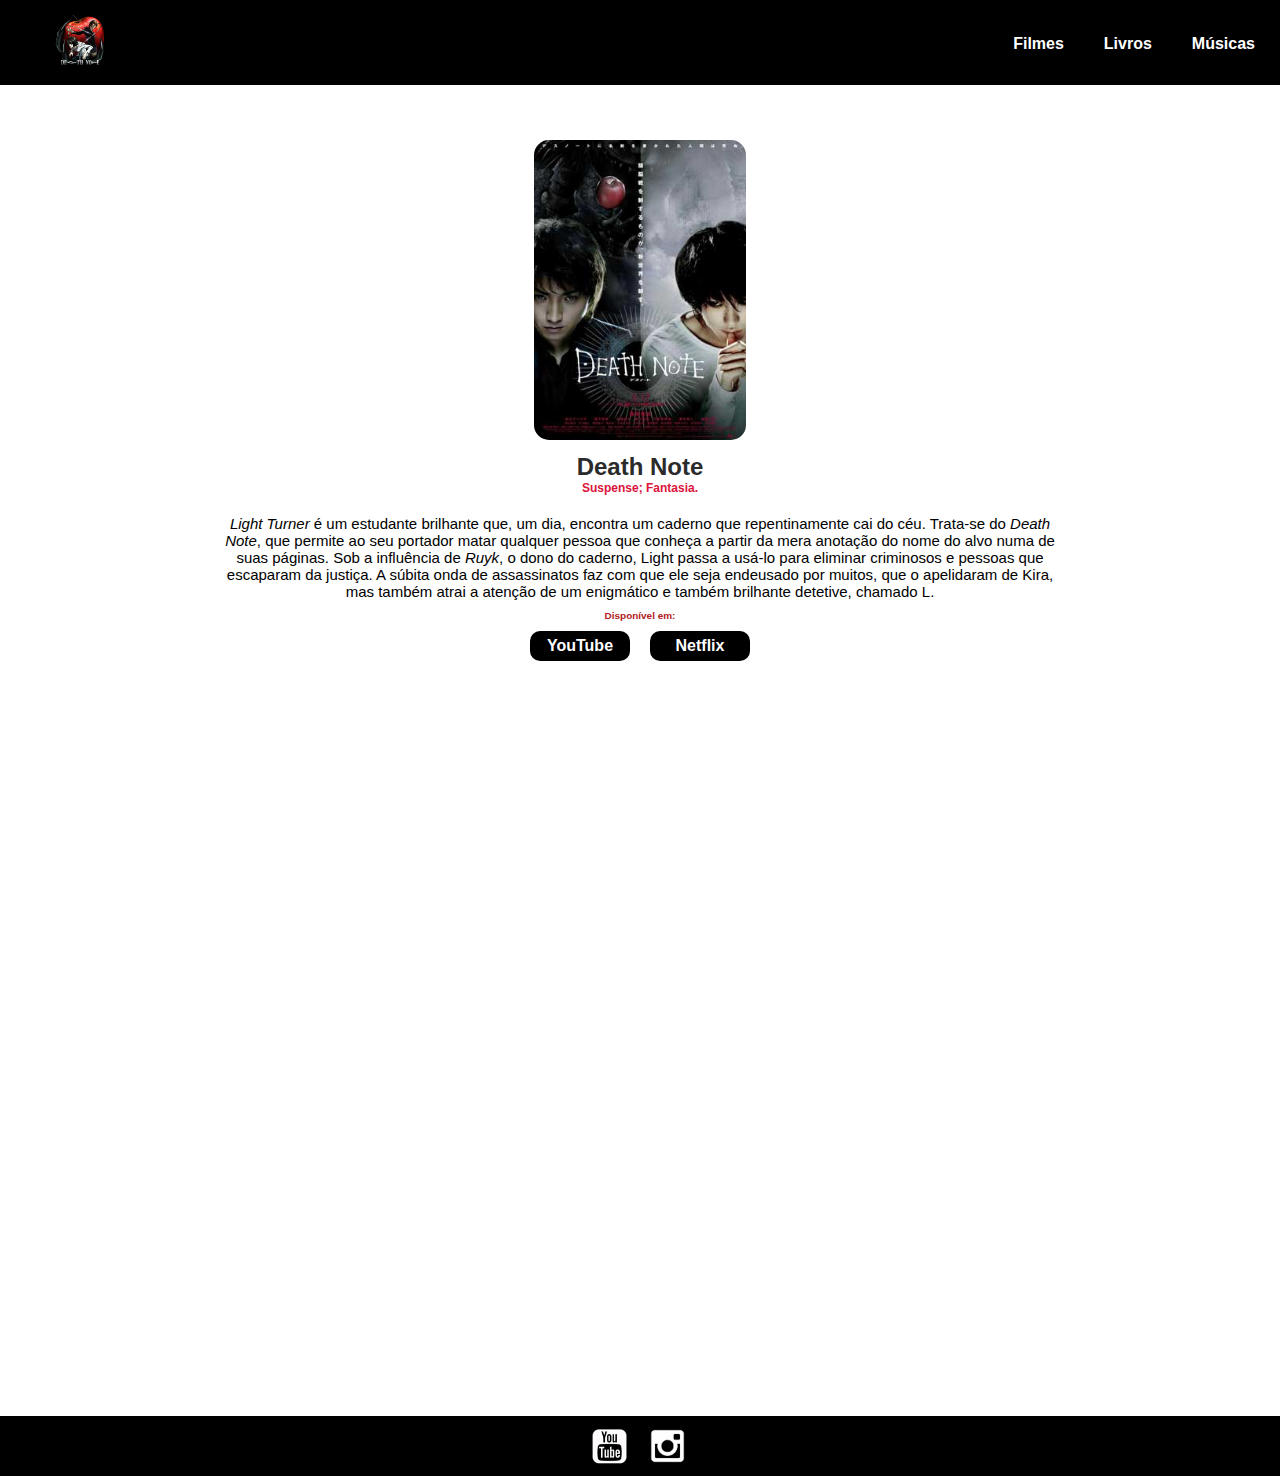
==== filme.html @ 3bdef874 "Add files via upload" ====
<!doctype html>
<html lang="br">

<head>
    <meta charset="utf-8">
    <title>Filmes</title>
    <meta content="width=device-width, initial-scale=1.0" name="viewport">
    <link href="styles/style.css" rel="stylesheet" type="text/css"/>
</head>

<body>
<header class="header">
    <nav>
        <ul class="menu">
            <li id="image_home"><a href="index.html" title="Death Note Home"><img alt="" height="50"
                                                                                  src="imagens/home.png"></a></li>
            <ul id="menu_sub">
                <li><a class="nav-link" href="./filme.html" title="Pr&#243;ximo filme">Filmes</a></li>
                <li><a class="nav-link" href="./livro.html" title="Pr&#243;ximo livro">Livros</a></li>
                <li><a class="nav-link" href="./musica.html" title="Pr&#243;xima m&#250;sica">Músicas</a>
            </ul>
        </ul>
    </nav>
</header>
<main>
    <div class="lancamento">
        <div class="lancamento_capa">
            <img alt="" id="lancamento_capa_image" src="imagens/filme.jpg">
        </div>
        <div class>
            <div class="lancamento_titulo">
                <h1>Death Note</h1>
            </div>
            <div class="lancamento_topico">
                <h4><b>Suspense; Fantasia.</b></h4>
            </div>
            <div class="lancamento_descricao">
                <p><i>Light Turner</i> é um estudante brilhante que, um dia, encontra um caderno que repentinamente
                    cai do céu. Trata-se do <i>Death Note</i>, que permite ao seu portador matar qualquer pessoa que
                    conheça a partir
                    da mera anotação do nome do alvo numa de suas páginas. Sob a influência de <i>Ruyk</i>, o dono do
                    caderno, Light passa a usá-lo para eliminar criminosos e pessoas que escaparam da justiça. A súbita
                    onda de
                    assassinatos faz com que ele seja endeusado por muitos, que o apelidaram de Kira, mas também atrai a
                    atenção
                    de um enigmático e também brilhante detetive, chamado L.</p>
            </div>
        </div>
    </div>
    <div>
        <div id="stream_cta">
            <h5>Disponível em:</h5>
        </div>
        <div id="stream_plataforma">
            <ul id="stream_btns">
                <li>
                    <a href="https://www.youtube.com/watch?v=R0BaQa0VNKk" id="stream_btn1">YouTube</a>
                </li>
                <li>
                    <a href="https://www.netflix.com/br/" id="stream_btn2">Netflix</a>
                </li>
            </ul>
        </div>
        <div class="videoWrapper">

            <iframe allowfullscreen frameborder="0" height="349" src="https://www.youtube.com/embed/R0BaQa0VNKk"
                    width="560"></iframe>
        </div>
    </div>
</main>
<footer>
    <nav class="footer">
        <ul>
            <li><a href="https://www.youtube.com/channel/UCjnaxhKLpvVh4WI8EhZPKfQ"><img alt=""
                                                                                        id="social1"
                                                                                        src="imagens/youtube.png"></a>
            </li>
            <li><a href="https://www.instagram.com/duu_almeida_/"><img alt="m" id="social2" src="imagens/instagram.png"></a>
        </ul>
    </nav>
</footer>
</body>
</html>
---- styles/style.css ----
/*Geral*/
* {
    margin: 0;
    padding: 0;
}

body {
    font-family: arial, helvetica, sans-serif;
    font-size: 12px;
}

.header {
    height: 55px;
    width: 100%;
    padding: 15px;
    background-color: black;
    display: inline-block;
    position: fixed;
}

/*retirar o estilo das listas*/

.menu li {
    float: left;
    text-align: center;
    display: inline-block;
    margin-right: 40px;
    width: auto;
}

/*formatar a lista. Definir o tamanho do botão, o seu posicionamento e display: inline por ser um menu horzontal*/

#menu_sub, .nav-link, #stream_btn1, #stream_btn2 {
    margin-top: 10px;
    float: right;
    text-decoration: none;
    color: white;
    background-color: black;
    font-size: 16px;
    font-weight: bold;
}

/* formatação da âncora e área clicável*/

.menu :hover {
    background-color: #2B2B2B;
    text-decoration: none;
    color: white;
}

#image_home {
    margin-left: 40px;
}

.footer, .page-wrap:after {
    height: 60px;

}

.footer {
    background: black;
    display: inline-block;
    bottom: 0;
    margin: auto;
    position: relative;
    width: 100%;
}

#social1 {
    height: 35px;
    margin-right: 10px;
    margin-left: 10px;
}

#social2 {
    height: 40px;
    margin-right: 10px;
    margin-left: 10px;
}

.footer ul {
    margin-top: 10px;
    justify-content: center;
    align-items: center;
    list-style-type: none;
    display: flex;
    margin-right: 30px;
    margin-left: 30px;
}

.lancamento {
    padding-top: 140px;
    padding-left: 100px;
    padding-right: 100px;
    padding-bottom: 10px;
    text-align: center;
    width: auto;
    display: grid;
}

.lancamento_capa img {
    border-radius: 15px;
    height: 300px;
}

.lancamento_topico, .lancamento_tipo {
    color: crimson;
    margin-bottom: 20px;
}

.lancamento_titulo {
    margin-top: 10px;
    color: #2B2B2B;
}

.lancamento_descricao {
    font-size: 15px;
    padding-left: 120px;
    padding-right: 120px;
}

#stream_btns {
    display: inline-flex;
    list-style-type: none;
}

#stream_cta, #stram_trailer {
    display: flex;
    justify-content: center;
    align-items: center;
    color: firebrick;
}

#stream_plataforma {
    align-items: center;
    display: flex;
    flex-direction: row;
    flex-wrap: wrap;
    justify-content: center;
}

#stream_btn1, #stream_btn2 {
    margin: 10px;
    border-radius: 10px;
    width: 100px;
    height: 30px;
    display: flex;
    justify-content: center;
    align-items: center;
}

/*filme.html*/
.videoWrapper {
    position: relative;
    padding-bottom: 56.25%; /* 16:9 */
    padding-top: 25px;
    height: 0;
}

.videoWrapper iframe {
    position: absolute;
    top: 0;
    left: 0;
    width: 100%;
    height: 100%;
}


/*musica.html*/
a.nounderline:link, .lancamento_p_referencia {
    text-decoration: none;
    color: firebrick;
}

/*livro.html*/

.lancamento_list_capitulos {
    margin: auto;
    margin-top: 20px;
    width: max-content;
    padding-right: 20px;
    padding-left: 50px;
    padding-top: 30px;
    padding-bottom: 20px;
    display: inline-list-item;
    background-color: #2B2B2B;
    color: #fff;
    font-size: 14px;
}

.lancamento_list_capitulos .lancamento_capitulo {
    display: inline-flex;
}

.lancamento_subcaptulo {
    margin-top: 5px;
    margin-bottom: 10px;
    margin-right: 20px;
    margin-left: 20px;
    border-top: 1px solid crimson;
    list-style: -moz-ethiopic-numeric;
    padding-top: 3px;
}

.lancamento_capitulo {
    list-style: lower-roman;
}

.lancamento_capitulo_divider {
    margin-left: 20px;
    margin-right: 20px;
}

#lancamento_list_title {
    margin-bottom: 25px;
}

#lancamento_preco {
    margin-top: 20px;
    font-size: 30px;
}

#stream_btn3 {
    float: right;
    text-decoration: none;
    color: white;
    background-color: forestgreen;
    font-size: 30px;
    font-weight: bold;
    width: 150px;
    height: 50px;
    margin-bottom: 25px;
    margin-top: 10px;
    border-radius: 10px;
    display: flex;
    justify-content: center;
    align-items: center;
}

/*index.html*/
#lancamento_main_title {
    font-size: 15px;
    margin-top: -15px;
    margin-bottom: 10px;
    color: firebrick;
    justify-content: center;
}

.lancamentos {
    align-items: center;
    display: flex;
    flex-direction: row;
    flex-wrap: wrap;
    justify-content: center;
}

.criador {
    background: #f1f1f1;
    padding-top: 30px;
    padding-bottom: 30px;
    text-align: left;
    width: auto;
    display: flex;
    justify-content: center;
    align-items: center;
}

.criador_capa img {
    border-radius: 15px;
    height: 150px;
}

.criador_titulo {
    font-size: 18px;
    margin-left: 30px;
    margin-bottom: 10px;
    margin-top: 10px;
    color: #2B2B2B;
}

.criador_descricao {
    color: #646464;
    width: 700px;
    margin-left: 30px;
    font-size: 15px;
}
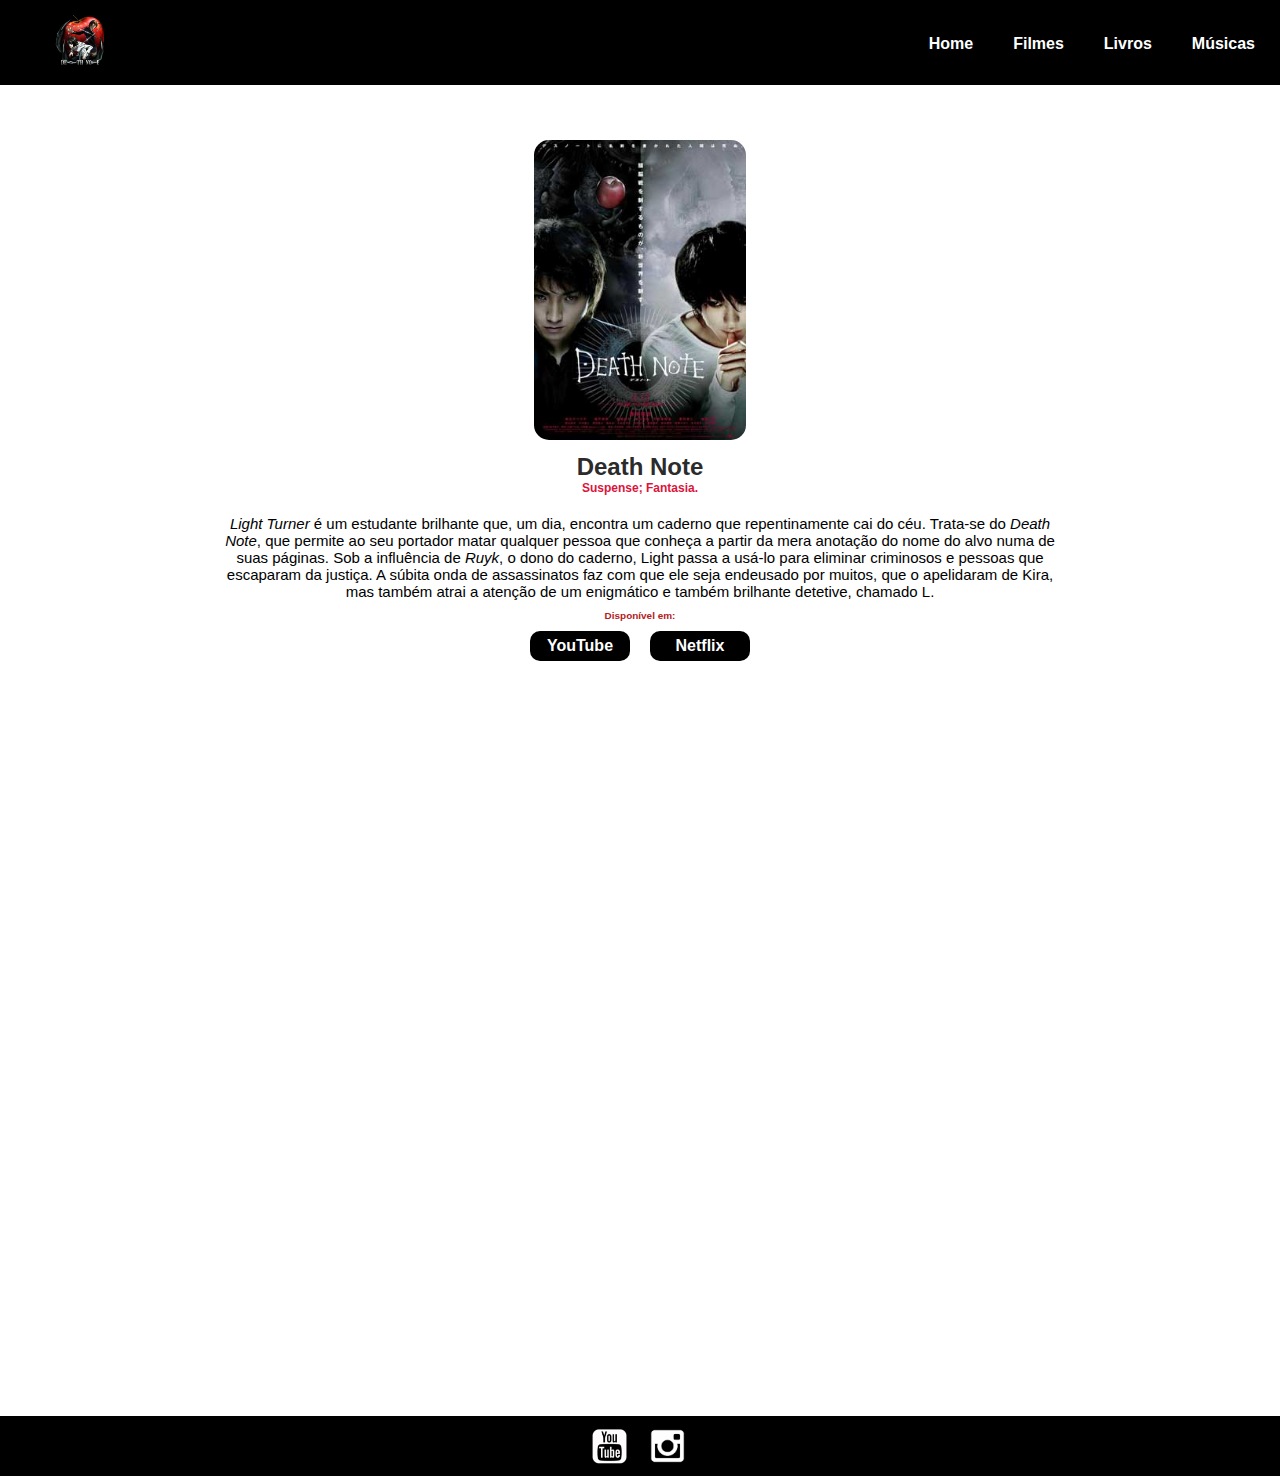
==== commit e8d1772c: "Add files via upload" ====
--- a/filme.html
+++ b/filme.html
@@ -15,6 +15,7 @@
             <li id="image_home"><a href="index.html" title="Death Note Home"><img alt="" height="50"
                                                                                   src="imagens/home.png"></a></li>
             <ul id="menu_sub">
+                <li><a class="nav-link" href="./index.html" title="Pr&#243;ximo filme">Home</a></li>
                 <li><a class="nav-link" href="./filme.html" title="Pr&#243;ximo filme">Filmes</a></li>
                 <li><a class="nav-link" href="./livro.html" title="Pr&#243;ximo livro">Livros</a></li>
                 <li><a class="nav-link" href="./musica.html" title="Pr&#243;xima m&#250;sica">Músicas</a>
